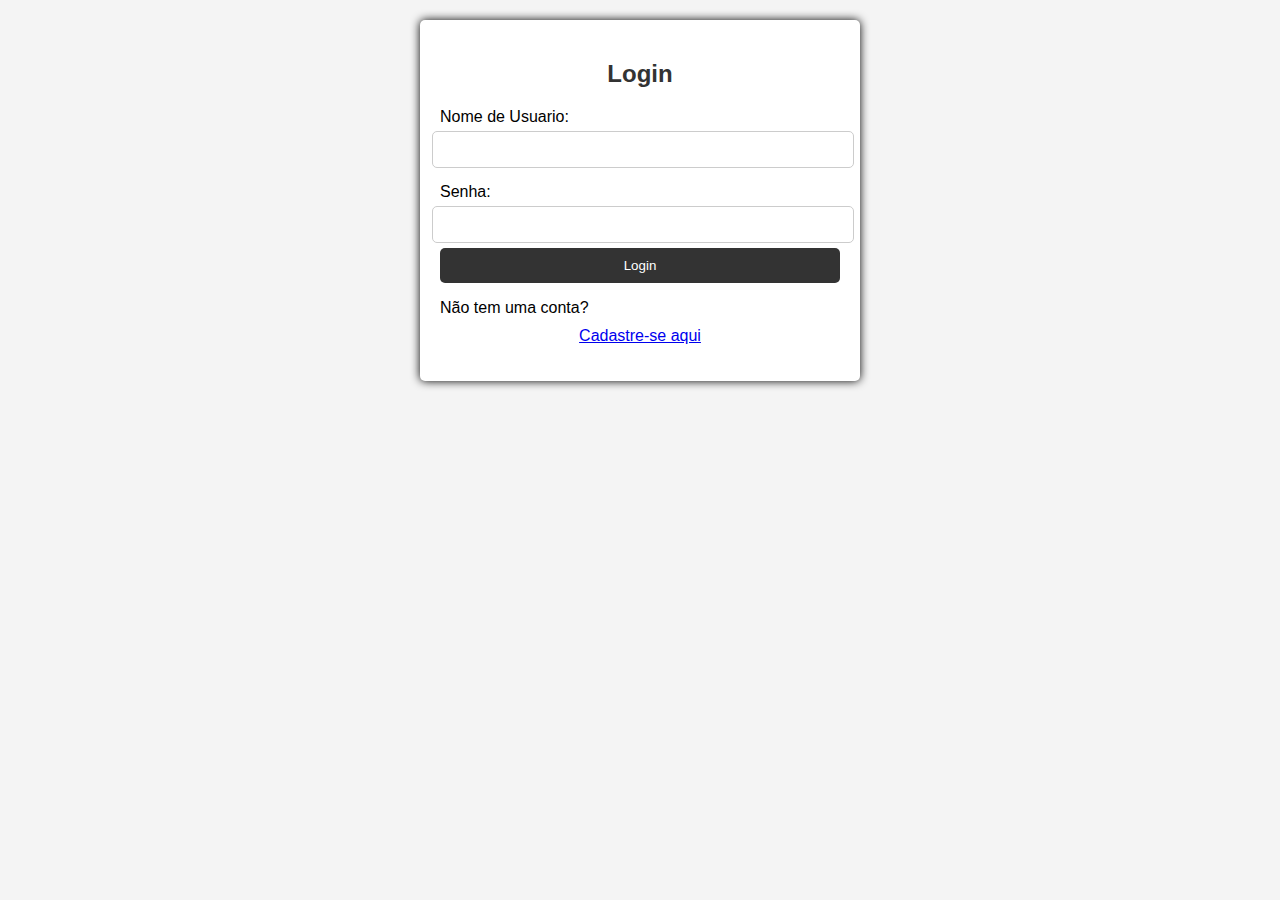
==== pag/login.html @ 194e02dc "Teste Login" ====
<!DOCTYPE html>
<html>
<head>
    <title>Login</title>
    <style>
        body {
            font-family: Arial, sans-serif;
            background-color: #f4f4f4;
            margin: 0;
            padding: 0;
        }

        .container {
            width: 100%;
            max-width: 400px;
            margin: 20px auto;
            background: #fff;
            padding: 20px;
            border-radius: 5px;
            box-shadow: 0px 0px 10px 0px #000000;
        }

        h2 {
            text-align: center;
            color: #333;
        }

        label {
            display: block;
            margin-top: 10px;
        }

        input[type="text"], input[type="password"] {
            width: 100%;
            padding: 10px;
            margin: 5px -8px;
            border: 1px solid #ccc;
            border-radius: 5px;
        }

        input[type="submit"] {
            width: 100%;
            background: #333;
            color: #fff;
            border: none;
            padding: 10px;
            border-radius: 5px;
            cursor: pointer;
        }

        a {
            display: block;
            text-align: center;
            margin-top: 10px;
        }

        /* Media Query para telas menores (ex: smartphones) */
        @media (max-width: 768px) {
            .container {
                max-width: 100%;
            }
        }
    </style>
</head>
<body>
    <div class="container">
        <h2>Login</h2>
        <form action="/php/auth.php" method="post">
            <label for="username">Nome de Usuario:</label>
            <input type="text" name="username" required><br>
            <label for="password">Senha:</label>
            <input type="password" name="password" required><br>
            <input type="submit" value="Login">
        </form>
        <p>Não tem uma conta? <a href="/pag/register.html">Cadastre-se aqui</a></p>
    </div>
</body>
</html>
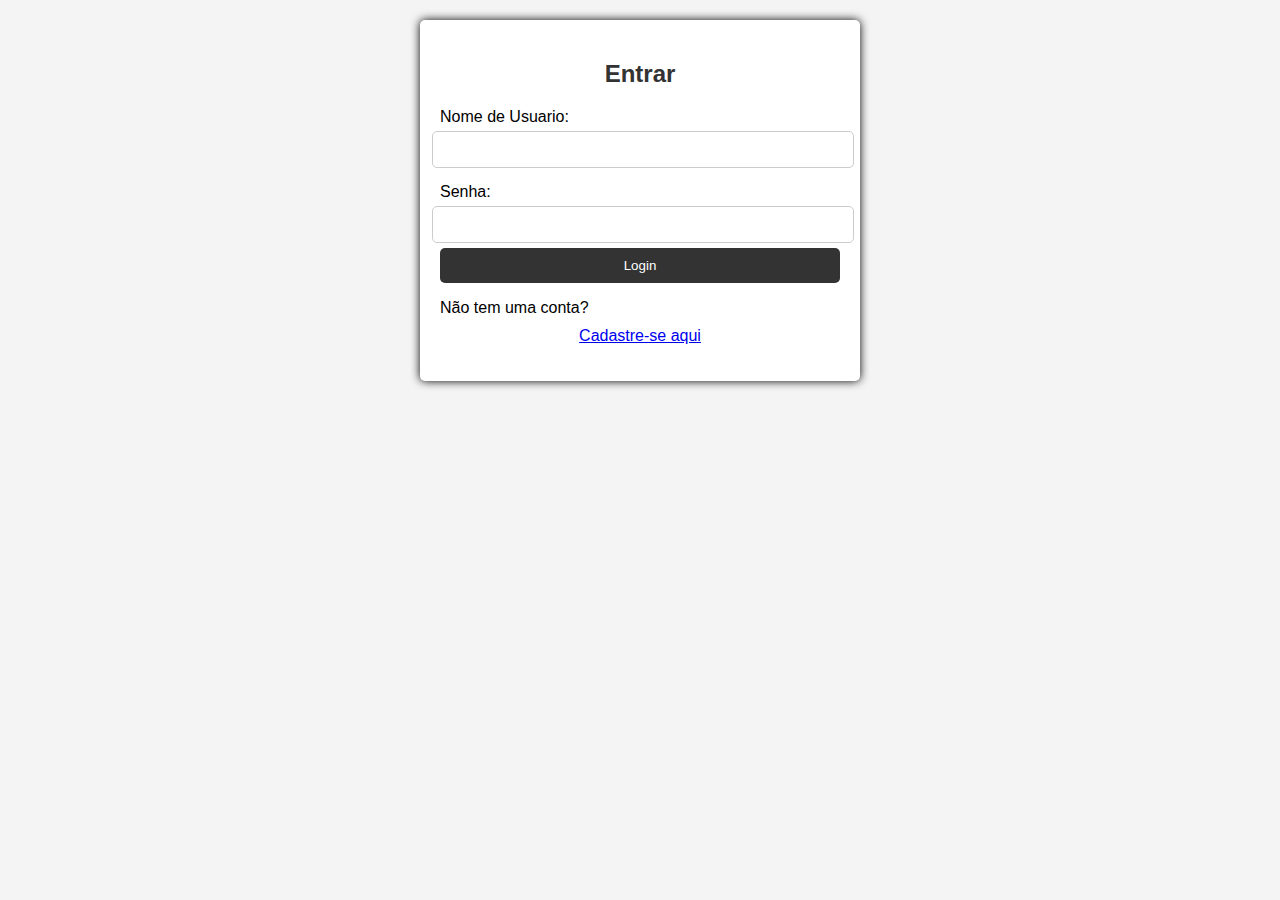
==== commit 55f15bb6: "Teste Login" ====
--- a/pag/login.html
+++ b/pag/login.html
@@ -64,7 +64,7 @@
 </head>
 <body>
     <div class="container">
-        <h2>Login</h2>
+        <h2>Entrar</h2>
         <form action="/php/auth.php" method="post">
             <label for="username">Nome de Usuario:</label>
             <input type="text" name="username" required><br>
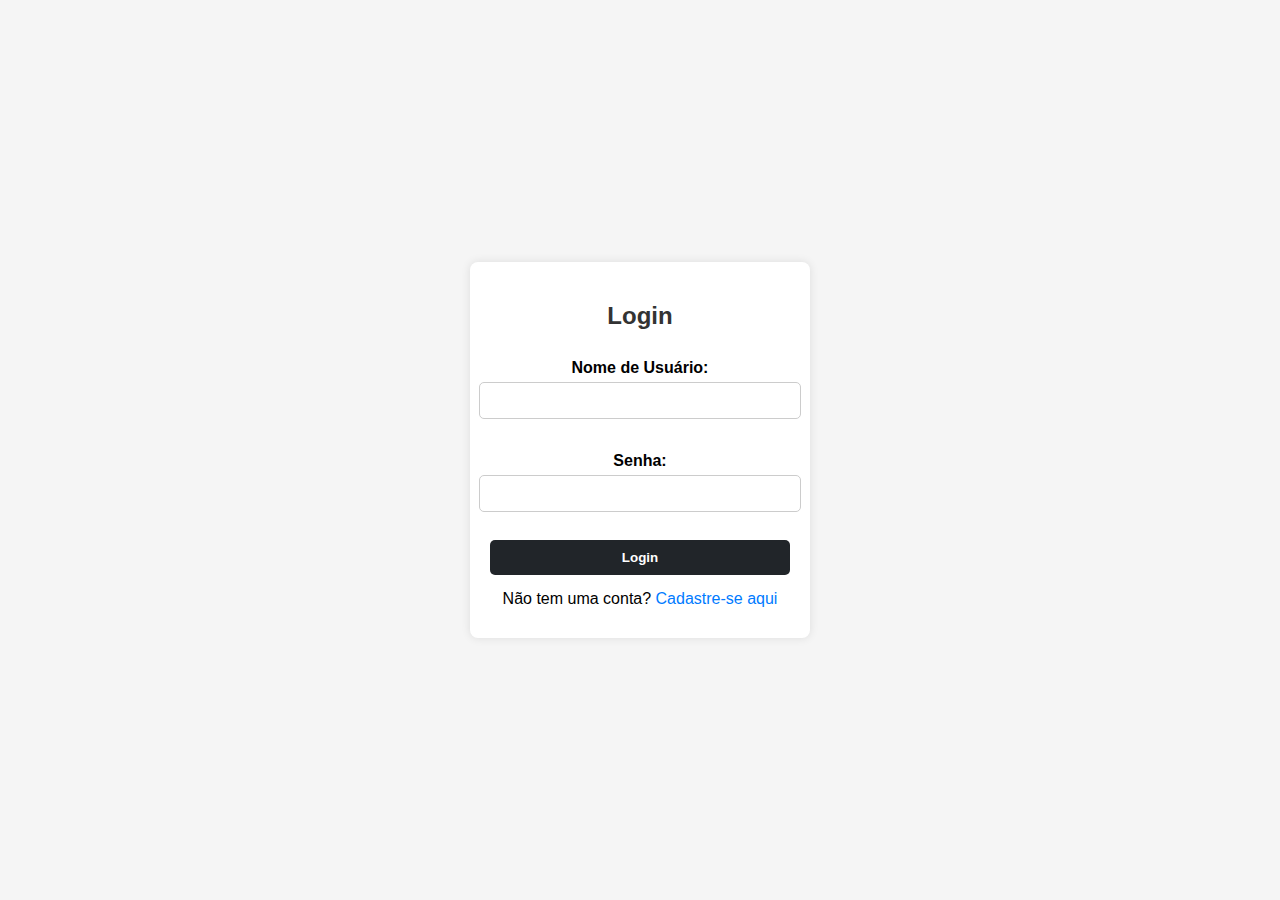
==== commit e0eff837: "Teste Login 4" ====
--- a/pag/login.html
+++ b/pag/login.html
@@ -2,77 +2,20 @@
 <html>
 <head>
     <title>Login</title>
-    <style>
-        body {
-            font-family: Arial, sans-serif;
-            background-color: #f4f4f4;
-            margin: 0;
-            padding: 0;
-        }
-
-        .container {
-            width: 100%;
-            max-width: 400px;
-            margin: 20px auto;
-            background: #fff;
-            padding: 20px;
-            border-radius: 5px;
-            box-shadow: 0px 0px 10px 0px #000000;
-        }
-
-        h2 {
-            text-align: center;
-            color: #333;
-        }
-
-        label {
-            display: block;
-            margin-top: 10px;
-        }
-
-        input[type="text"], input[type="password"] {
-            width: 100%;
-            padding: 10px;
-            margin: 5px -8px;
-            border: 1px solid #ccc;
-            border-radius: 5px;
-        }
-
-        input[type="submit"] {
-            width: 100%;
-            background: #333;
-            color: #fff;
-            border: none;
-            padding: 10px;
-            border-radius: 5px;
-            cursor: pointer;
-        }
-
-        a {
-            display: block;
-            text-align: center;
-            margin-top: 10px;
-        }
-
-        /* Media Query para telas menores (ex: smartphones) */
-        @media (max-width: 768px) {
-            .container {
-                max-width: 100%;
-            }
-        }
-    </style>
+    <link rel="stylesheet" href="/css/loRe.css">
 </head>
 <body>
     <div class="container">
-        <h2>Entrar</h2>
-        <form action="/php/auth.php" method="post">
-            <label for="username">Nome de Usuario:</label>
-            <input type="text" name="username" required><br>
+        <h2>Login</h2>
+        <form id="login-form">
+            <label for="username">Nome de Usuário:</label>
+            <input type="text" id="username" required><br>
             <label for="password">Senha:</label>
-            <input type="password" name="password" required><br>
+            <input type="password" id="password" required><br>
             <input type="submit" value="Login">
         </form>
-        <p>Não tem uma conta? <a href="/pag/register.html">Cadastre-se aqui</a></p>
+        <p>Não tem uma conta? <a href="register.html">Cadastre-se aqui</a></p>
     </div>
+    <script src="/js/login.js"></script>
 </body>
 </html>
--- a/css/loRe.css
+++ b/css/loRe.css
@@ -0,0 +1,72 @@
+/* Estilos para o corpo e o contêiner */
+body {
+    font-family: Arial, sans-serif;
+    background-color: #f5f5f5;
+    margin: 0;
+    display: flex;
+    justify-content: center;
+    align-items: center;
+    height: 100vh;
+}
+
+.container {
+    background-color: #fff;
+    border-radius: 8px;
+    box-shadow: 0 0 10px rgba(0, 0, 0, 0.1);
+    padding: 20px;
+    width: 300px;
+    text-align: center;
+}
+
+/* Estilos para o título e o formulário */
+h2 {
+    color: #333;
+}
+
+form {
+    display: flex;
+    flex-direction: column;
+    align-items: center;
+}
+
+/* Estilos para rótulos e campos de entrada */
+label {
+    font-weight: bold;
+    margin-top: 10px;
+}
+
+input {
+    width: 100%;
+    padding: 10px;
+    margin: 5px 0;
+    border: 1px solid #ccc;
+    border-radius: 5px;
+}
+
+/* Estilo para o botão de cadastrar */
+input[type="submit"] {
+    background: rgb(33,37,41);
+    color: #fff;
+    font-weight: bold;
+    border: none;
+    cursor: pointer;
+    transition: background-color 0.3s;
+}
+
+input[type="submit"]:hover {
+    background: rgba(33,37,41,0.5);
+}
+
+/* Estilos para o link de "Faça login" */
+p {
+    margin: 10px 0;
+}
+
+a {
+    text-decoration: none;
+    color: #007bff;
+}
+
+a:hover {
+    text-decoration: underline;
+}
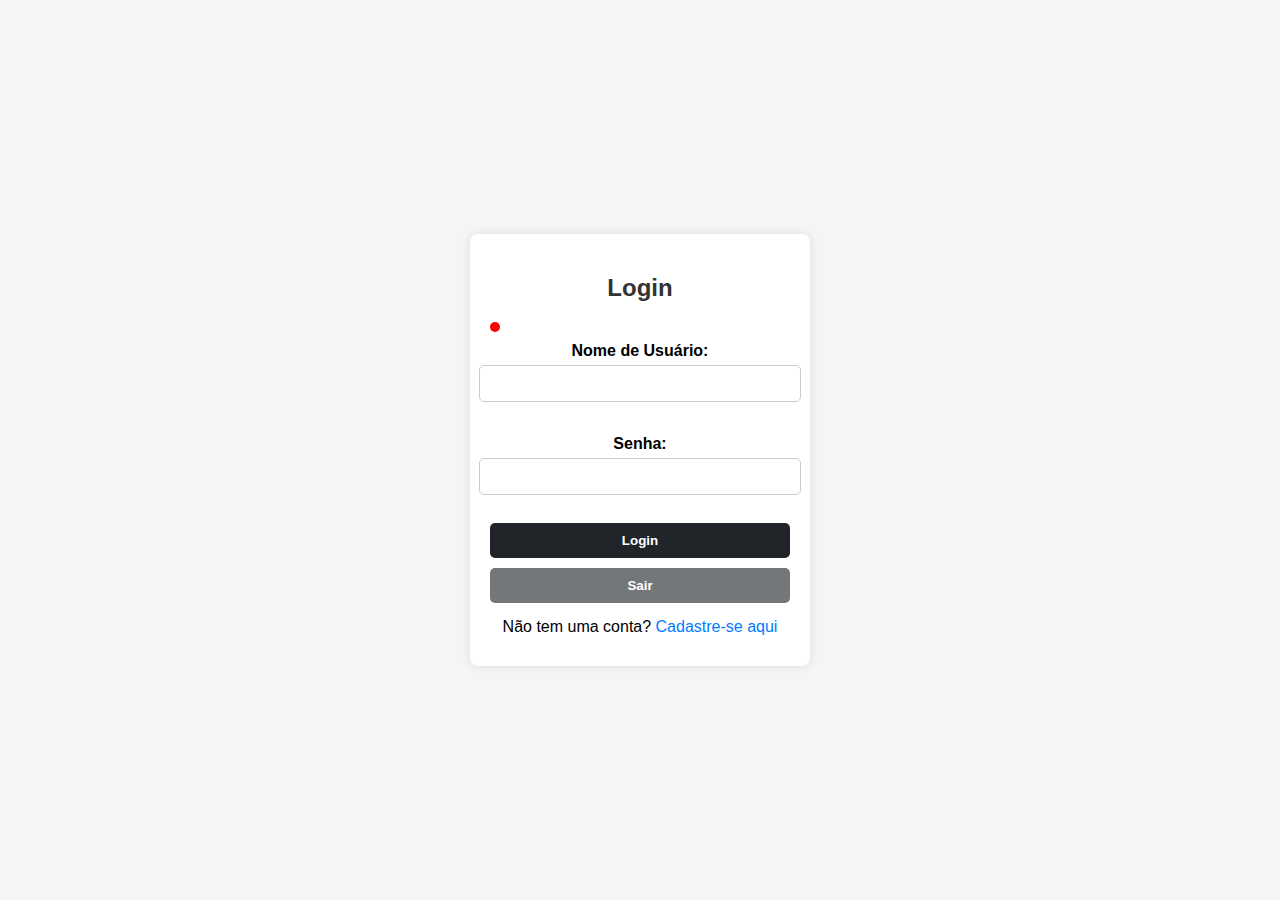
==== commit 2962d646: "Teste Login 5" ====
--- a/pag/login.html
+++ b/pag/login.html
@@ -6,15 +6,19 @@
 </head>
 <body>
     <div class="container">
+        
         <h2>Login</h2>
+        <div id="login"></div>
         <form id="login-form">
             <label for="username">Nome de Usuário:</label>
-            <input type="text" id="username" required><br>
+            <input type="email" id="username" required><br>
             <label for="password">Senha:</label>
             <input type="password" id="password" required><br>
             <input type="submit" value="Login">
         </form>
+        <input type="button" value="Sair" onclick="Sair()">
         <p>Não tem uma conta? <a href="register.html">Cadastre-se aqui</a></p>
+        
     </div>
     <script src="/js/login.js"></script>
 </body>
--- a/css/loRe.css
+++ b/css/loRe.css
@@ -57,6 +57,19 @@
     background: rgba(33,37,41,0.5);
 }
 
+input[type="button"] {
+    background: rgb(116, 119, 121);
+    color: #fff;
+    font-weight: bold;
+    border: none;
+    cursor: pointer;
+    transition: background-color 0.3s;
+}
+
+input[type="button"]:hover {
+    background: rgba(116, 119, 121,0.5);
+}
+
 /* Estilos para o link de "Faça login" */
 p {
     margin: 10px 0;
@@ -70,3 +83,9 @@
 a:hover {
     text-decoration: underline;
 }
+#login{
+    background: red;
+    width: 10px;
+    height: 10px;
+    border-radius: 100%;
+}
